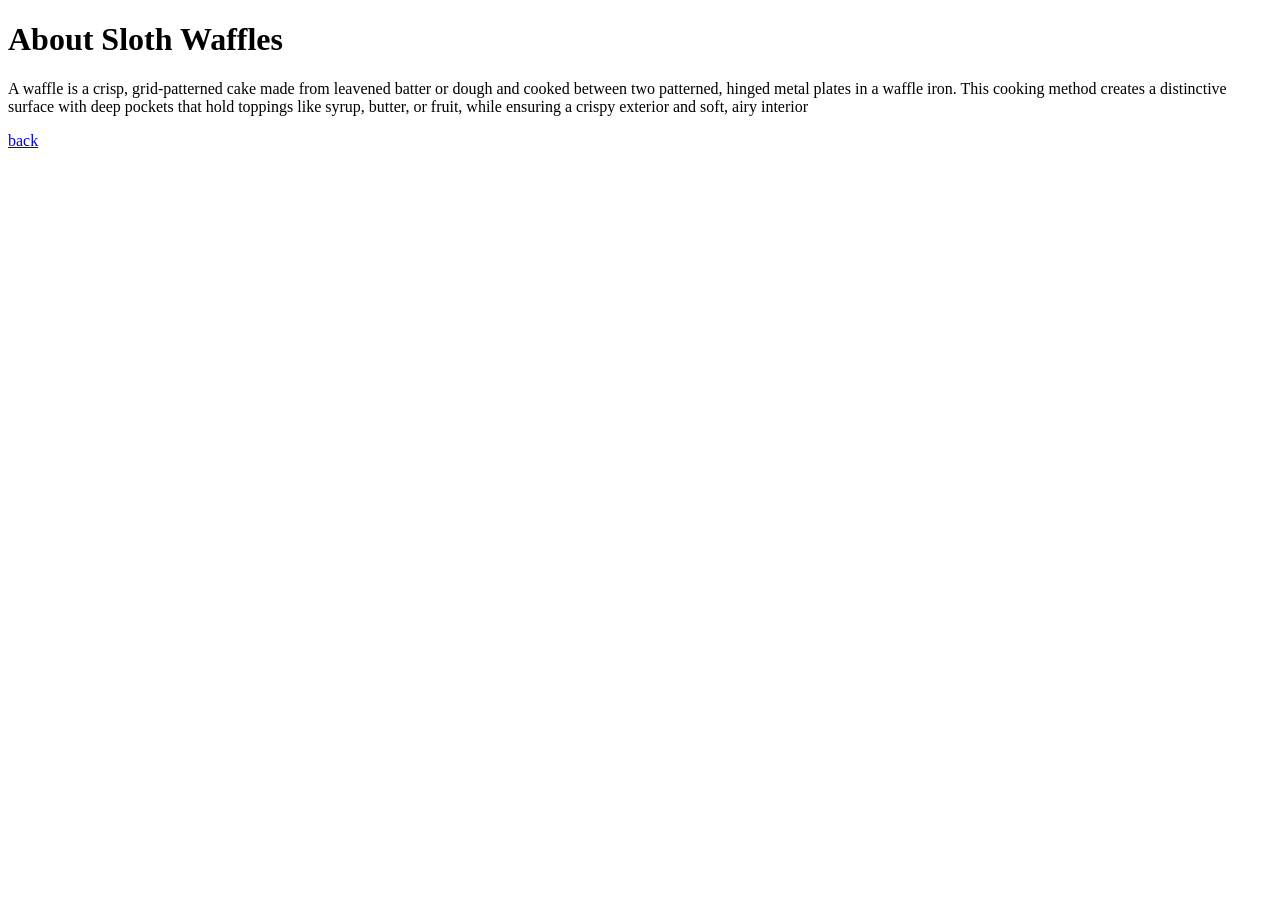
==== about.html @ 43c46943 "added second page with navs too" ====
<!DOCTYPE html>
<html>
    <head>
        <title>about waffles</title>
       
    </head>

    <body>
       
        <h1> About Sloth Waffles</h1>

        <p> A waffle is a crisp, grid-patterned cake made from leavened batter or dough and cooked between two patterned, hinged metal plates in a waffle iron.  This cooking method creates a distinctive surface with deep pockets that hold toppings like syrup, butter, or fruit, while ensuring a crispy exterior and soft, airy interior</p>

        
            <a href="index.html">back</a>
            
       
        
    </body>
</html>
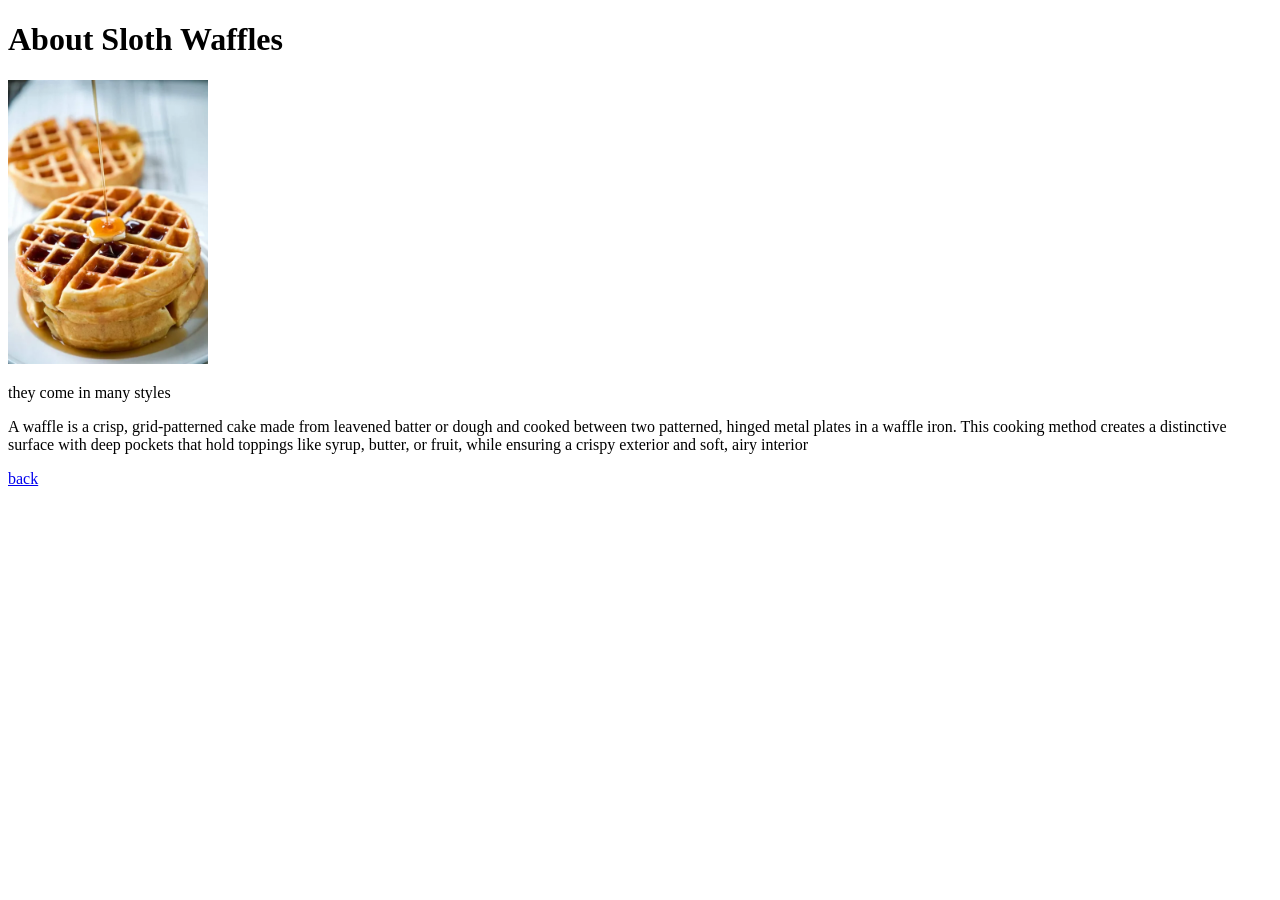
==== commit 205f6e87: "added 2 images to 2 pages" ====
--- a/about.html
+++ b/about.html
@@ -9,6 +9,9 @@
        
         <h1> About Sloth Waffles</h1>
 
+        <img src="waffle2.webp" width="200">
+        <p>they come in many styles </p>
+
         <p> A waffle is a crisp, grid-patterned cake made from leavened batter or dough and cooked between two patterned, hinged metal plates in a waffle iron.  This cooking method creates a distinctive surface with deep pockets that hold toppings like syrup, butter, or fruit, while ensuring a crispy exterior and soft, airy interior</p>
 
         
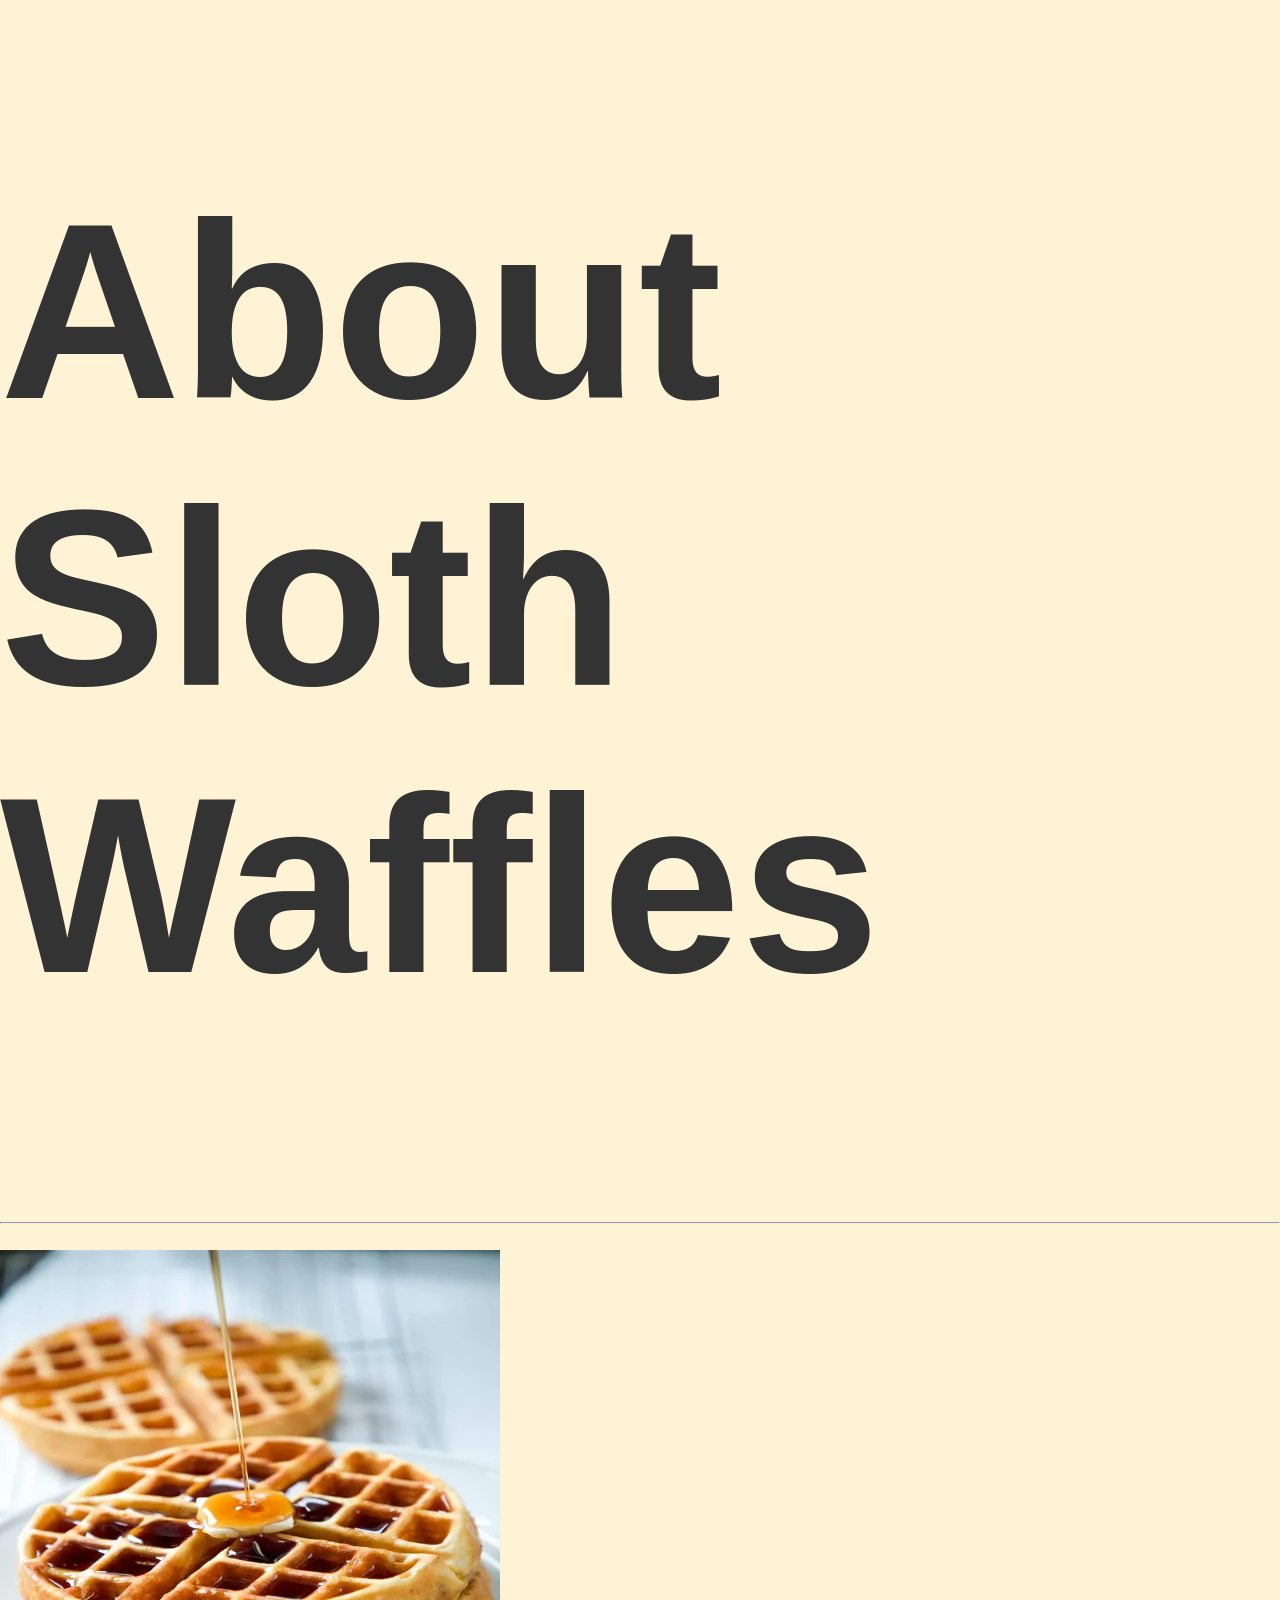
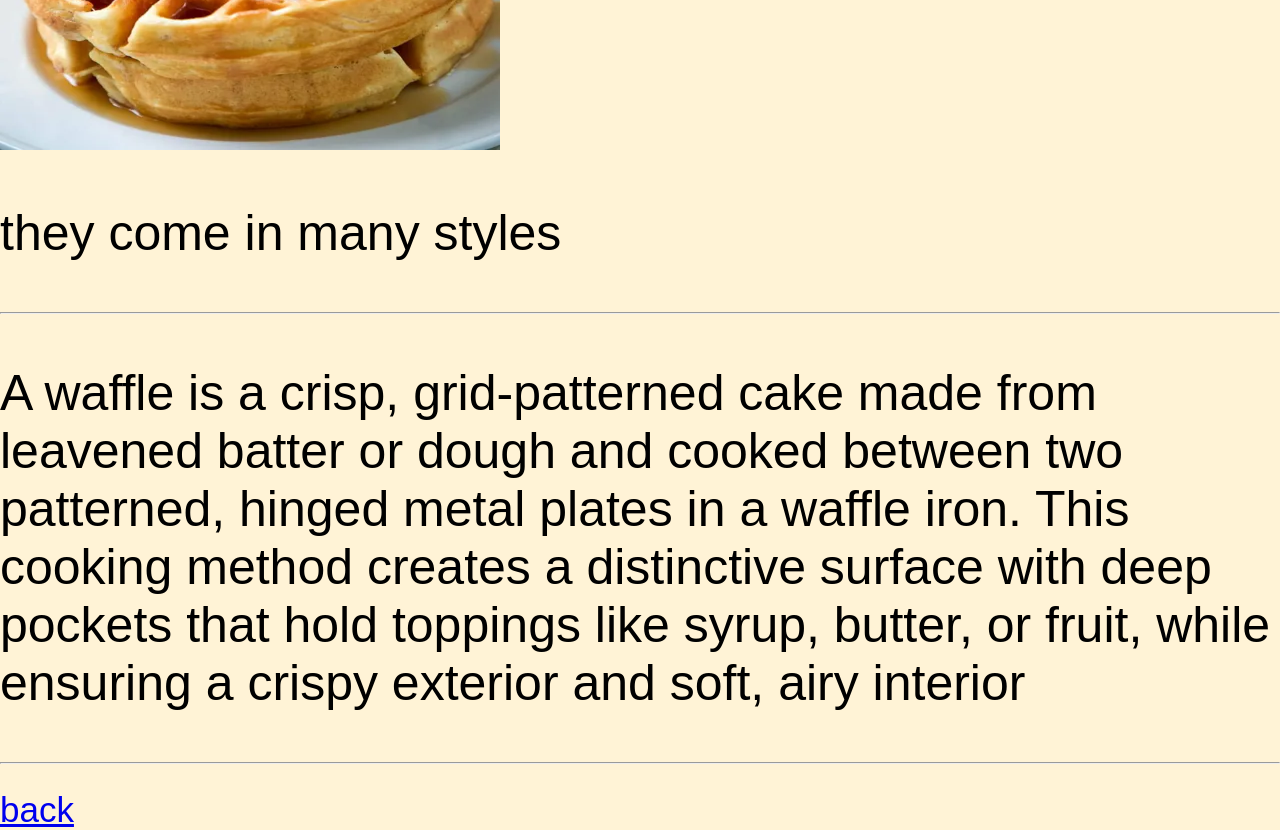
==== commit 21cc6b76: "added little bit of css and bunch of br and hr" ====
--- a/about.html
+++ b/about.html
@@ -2,20 +2,27 @@
 <html>
     <head>
         <title>about waffles</title>
+         <link rel="stylesheet" href="style.css">
        
     </head>
 
     <body>
        
         <h1> About Sloth Waffles</h1>
+        <br>
+        <hr>
+        <br>
 
         <img src="waffle2.webp" width="200">
         <p>they come in many styles </p>
+        <hr>
 
         <p> A waffle is a crisp, grid-patterned cake made from leavened batter or dough and cooked between two patterned, hinged metal plates in a waffle iron.  This cooking method creates a distinctive surface with deep pockets that hold toppings like syrup, butter, or fruit, while ensuring a crispy exterior and soft, airy interior</p>
+        <hr>
+        <br>
 
         
-            <a href="index.html">back</a>
+         <a href="index.html">back</a>
             
        
         
--- a/style.css
+++ b/style.css
@@ -0,0 +1,29 @@
+body {
+    font-family: Arial, Helvetica, sans-serif;
+    background: #fff3d6;
+    margin: 0;
+}
+
+h1{
+    color: #333;
+    font-size: 250px;
+}
+
+nav a {
+    margin: 10px;
+    text-decoration: none;
+    font-size: 35px;
+}
+
+p{
+    font-size: 50px;
+}
+
+img{
+    width: 500px;
+    height: 500px;
+}
+
+a{
+    font-size: 35px;
+}
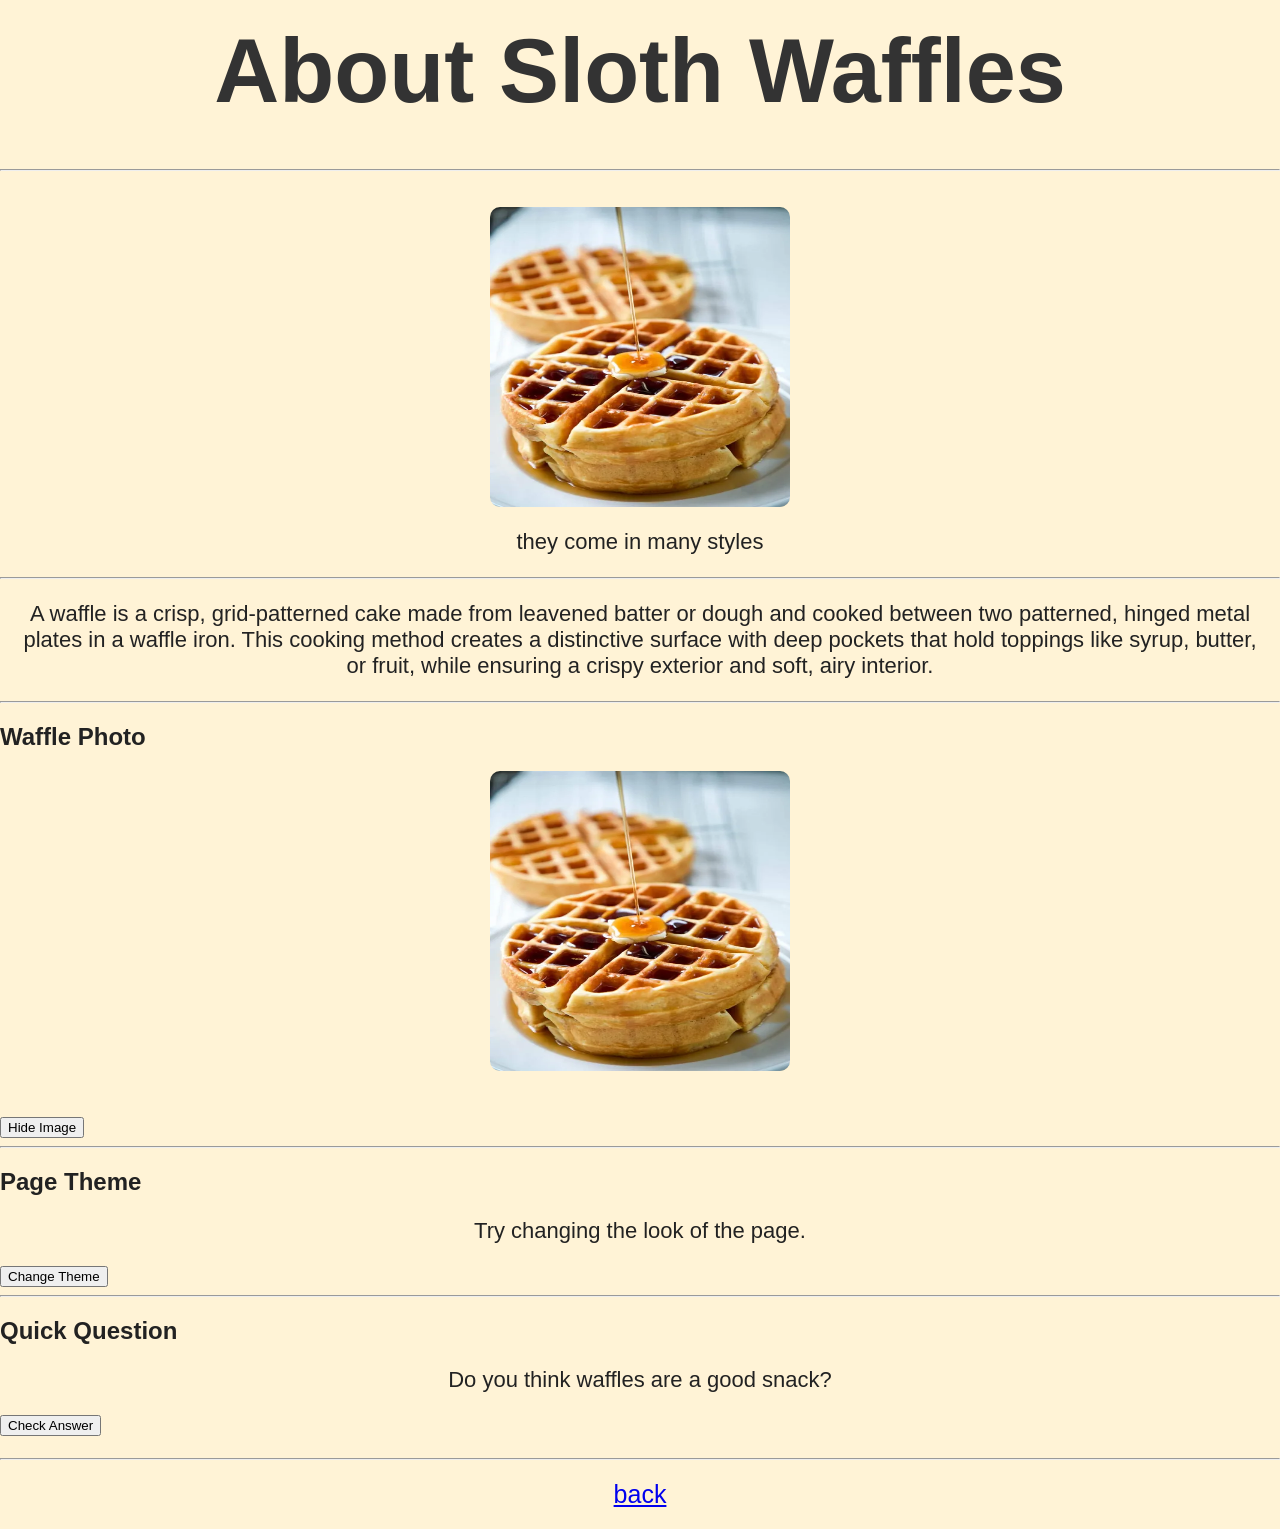
==== commit 0f92af59: "added new stuff now gonna work on main js" ====
--- a/about.html
+++ b/about.html
@@ -2,29 +2,63 @@
 <html>
     <head>
         <title>about waffles</title>
-         <link rel="stylesheet" href="style.css">
-       
+        <link rel="stylesheet" href="style.css">
     </head>
 
     <body>
        
-        <h1> About Sloth Waffles</h1>
+        <h1>About Sloth Waffles</h1>
+
         <br>
         <hr>
         <br>
 
         <img src="waffle2.webp" width="200">
-        <p>they come in many styles </p>
+
+        <p>they come in many styles</p>
+
         <hr>
 
-        <p> A waffle is a crisp, grid-patterned cake made from leavened batter or dough and cooked between two patterned, hinged metal plates in a waffle iron.  This cooking method creates a distinctive surface with deep pockets that hold toppings like syrup, butter, or fruit, while ensuring a crispy exterior and soft, airy interior</p>
+        <p>
+            A waffle is a crisp, grid-patterned cake made from leavened batter
+            or dough and cooked between two patterned, hinged metal plates in a
+            waffle iron. This cooking method creates a distinctive surface with
+            deep pockets that hold toppings like syrup, butter, or fruit, while
+            ensuring a crispy exterior and soft, airy interior.
+        </p>
+
         <hr>
+
+        <h2>Waffle Photo</h2>
+
+        <img id="aboutImg" src="waffle2.webp" width="200">
+
+        <br>
         <br>
 
-        
-         <a href="index.html">back</a>
-            
-       
-        
+        <button>Hide Image</button>
+
+        <hr>
+
+        <h2>Page Theme</h2>
+
+        <p>Try changing the look of the page.</p>
+
+        <button>Change Theme</button>
+
+        <hr>
+
+        <h2>Quick Question</h2>
+
+        <p>Do you think waffles are a good snack?</p>
+
+        <button>Check Answer</button>
+
+        <p id="result"></p>
+
+        <hr>
+
+        <a href="index.html">back</a>
+
     </body>
 </html>
--- a/style.css
+++ b/style.css
@@ -2,28 +2,45 @@
     font-family: Arial, Helvetica, sans-serif;
     background: #fff3d6;
     margin: 0;
+    color: #222;
 }
 
-h1{
+h1 {
     color: #333;
-    font-size: 250px;
+    font-size: 90px;
+    text-align: center;
+    margin: 20px 0;
+}
+
+nav {
+    text-align: center;
+    margin: 10px 0;
 }
 
 nav a {
     margin: 10px;
     text-decoration: none;
-    font-size: 35px;
+    font-size: 28px;
+    color: black;
 }
 
-p{
-    font-size: 50px;
+p {
+    font-size: 22px;
+    text-align: center;
+    padding: 0 20px;
 }
 
-img{
-    width: 500px;
-    height: 500px;
+img {
+    width: 300px;
+    height: 300px;
+    display: block;
+    margin: 10px auto;
+    border-radius: 10px;
 }
 
-a{
-    font-size: 35px;
+a {
+    font-size: 25px;
+    display: block;
+    text-align: center;
+    margin: 20px;
 }
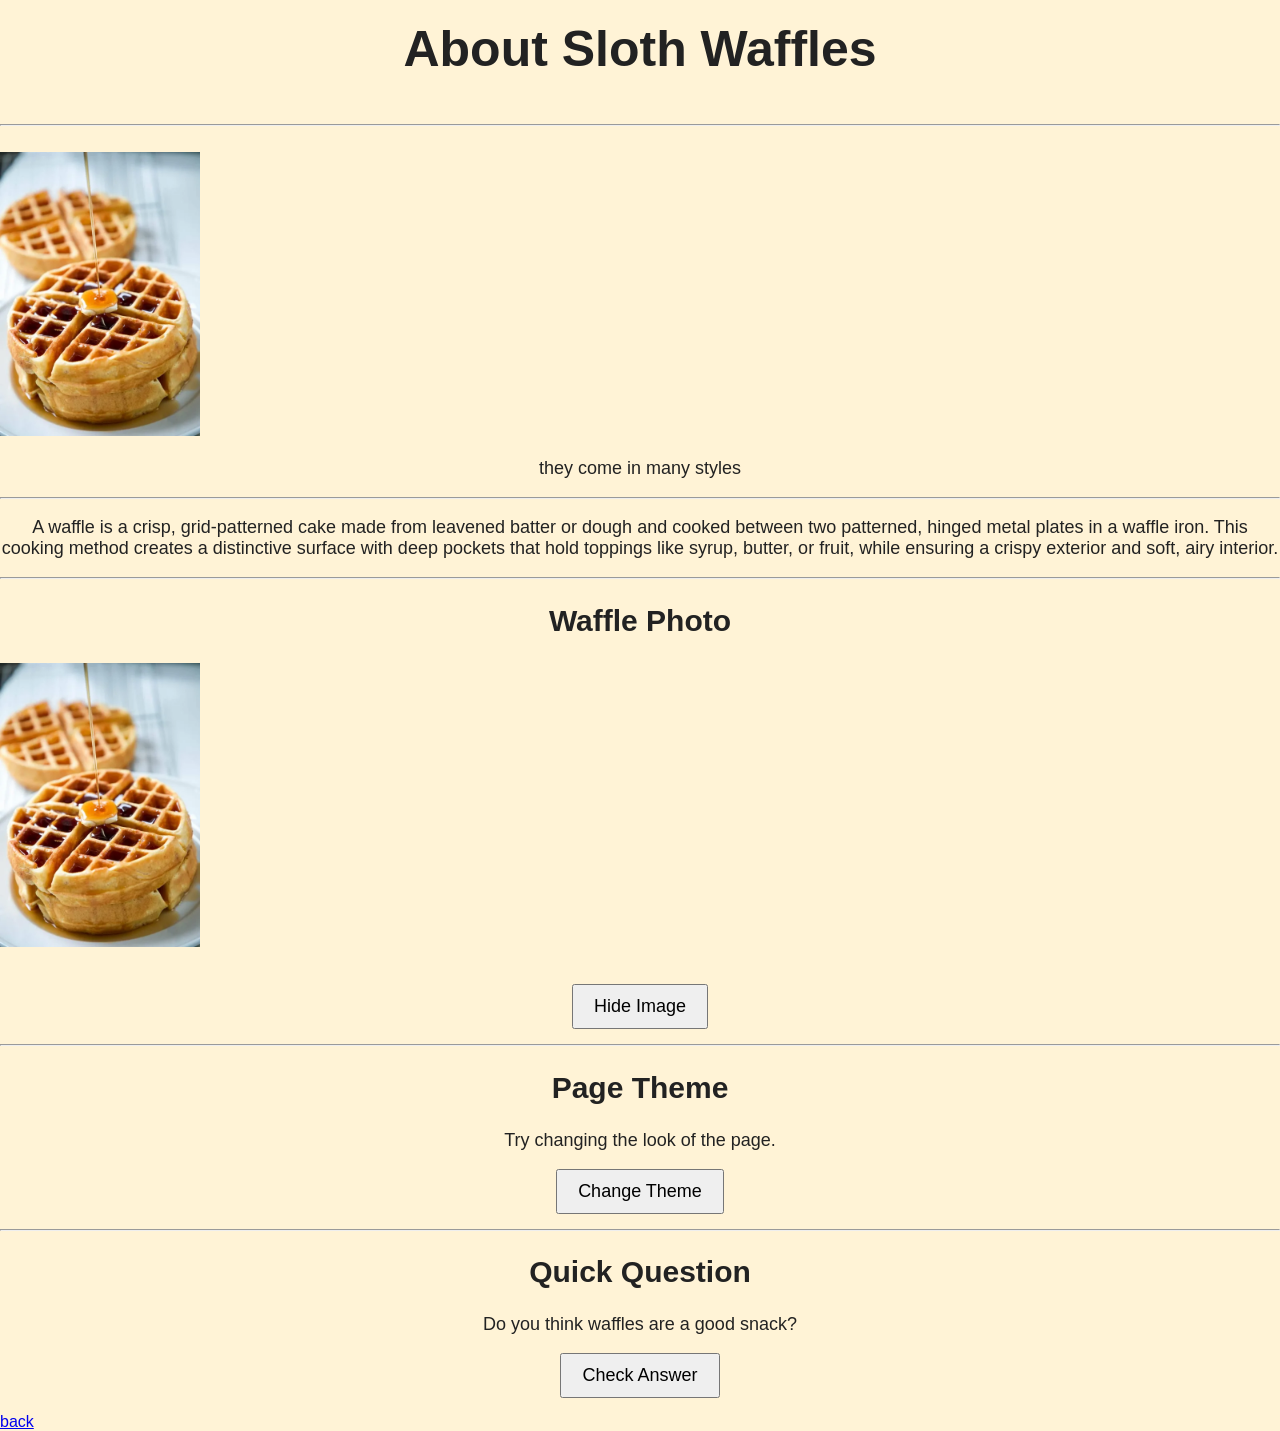
==== commit 08fd099d: "made a js and all the function is working haha gonna deploy it now" ====
--- a/about.html
+++ b/about.html
@@ -3,6 +3,7 @@
     <head>
         <title>about waffles</title>
         <link rel="stylesheet" href="style.css">
+        <script src="script.js"></script>
     </head>
 
     <body>
@@ -36,7 +37,7 @@
         <br>
         <br>
 
-        <button>Hide Image</button>
+        <button onclick="hideShow()">Hide Image</button>
 
         <hr>
 
@@ -44,7 +45,7 @@
 
         <p>Try changing the look of the page.</p>
 
-        <button>Change Theme</button>
+        <button onclick="toggleTheme()">Change Theme</button>
 
         <hr>
 
@@ -52,13 +53,11 @@
 
         <p>Do you think waffles are a good snack?</p>
 
-        <button>Check Answer</button>
-
-        <p id="result"></p>
-
-        <hr>
+<button onclick="waffleCheck()">Check Answer</button>
 
         <a href="index.html">back</a>
 
+         <script src="script.js"></script>
+
     </body>
 </html>
--- a/style.css
+++ b/style.css
@@ -1,46 +1,45 @@
 body {
-    font-family: Arial, Helvetica, sans-serif;
+    font-family: Arial, sans-serif;
     background: #fff3d6;
     margin: 0;
     color: #222;
 }
 
 h1 {
-    color: #333;
-    font-size: 90px;
+    font-size: 50px;
     text-align: center;
     margin: 20px 0;
 }
 
+h2 {
+    font-size: 30px;
+    text-align: center;
+}
+
+p {
+    font-size: 18px;
+    text-align: center;
+}
+
+button {
+    font-size: 18px;
+    padding: 10px 20px;
+    display: block;
+    margin: 15px auto;
+}
+
+input {
+    font-size: 16px;
+    padding: 8px;
+    display: block;
+    margin: 10px auto;
+}
+
 nav {
     text-align: center;
-    margin: 10px 0;
 }
 
 nav a {
     margin: 10px;
-    text-decoration: none;
-    font-size: 28px;
-    color: black;
-}
-
-p {
-    font-size: 22px;
-    text-align: center;
-    padding: 0 20px;
-}
-
-img {
-    width: 300px;
-    height: 300px;
-    display: block;
-    margin: 10px auto;
-    border-radius: 10px;
-}
-
-a {
-    font-size: 25px;
-    display: block;
-    text-align: center;
-    margin: 20px;
+    font-size: 18px;
 }
